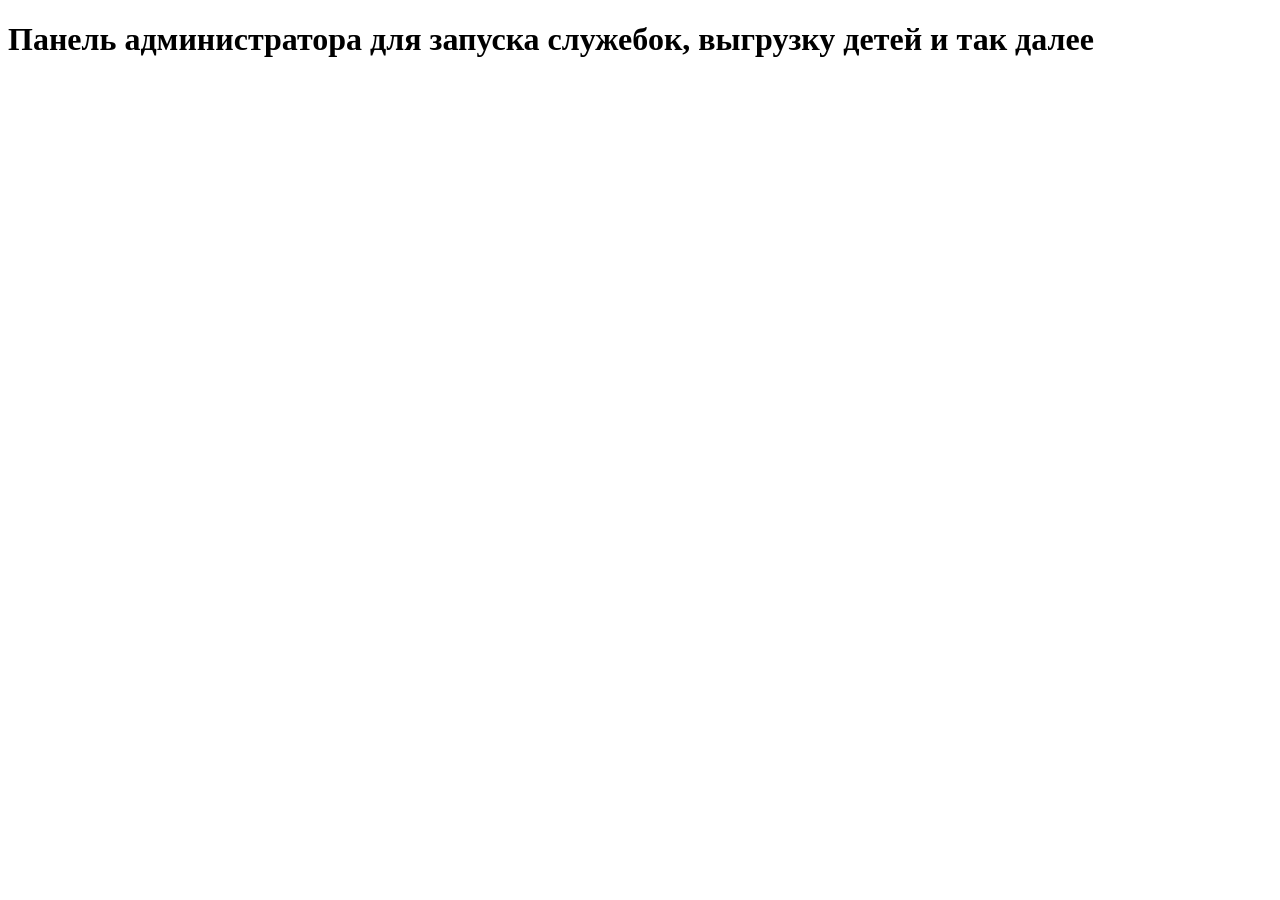
==== admin/index.html @ ee3b6517 "add new folder for panel administration:" ====
<!DOCTYPE html>
<html lang="en">
    <head>
        <meta charset="UTF-8" />
        <meta name="viewport" content="width=device-width, initial-scale=1.0" />
        <title>Admin Panel</title>
    </head>
    <body>
        <h1>
            Панель администратора для запуска служебок, выгрузку детей и так
            далее
        </h1>
    </body>
</html>
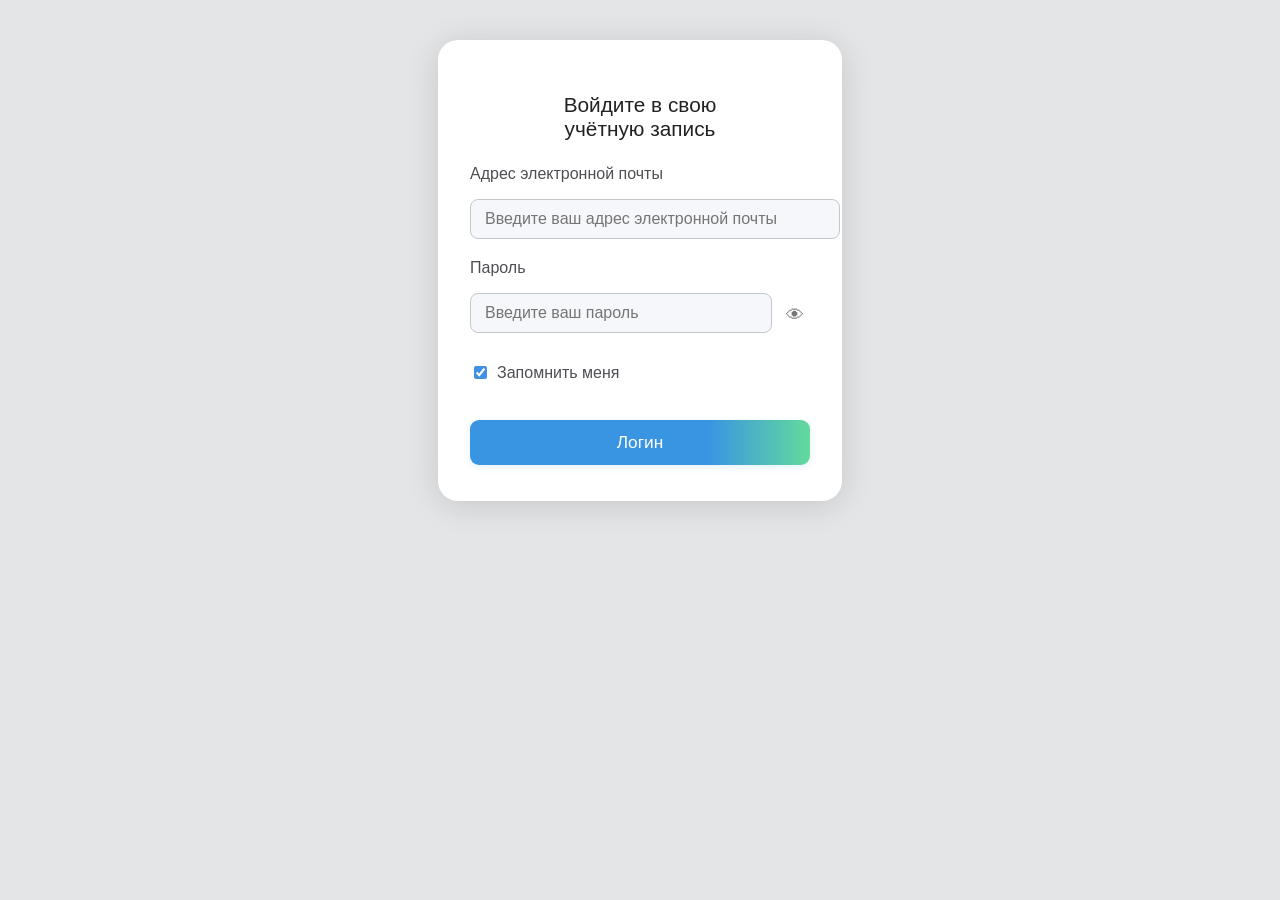
==== commit 238b2ddc: "add page for authorization" ====
--- a/admin/index.html
+++ b/admin/index.html
@@ -1,14 +1,30 @@
 <!DOCTYPE html>
-<html lang="en">
-    <head>
-        <meta charset="UTF-8" />
-        <meta name="viewport" content="width=device-width, initial-scale=1.0" />
-        <title>Admin Panel</title>
-    </head>
-    <body>
-        <h1>
-            Панель администратора для запуска служебок, выгрузку детей и так
-            далее
-        </h1>
-    </body>
+<html lang="ru">
+<head>
+    <meta charset="UTF-8">
+    <title>Авторизация | МК ДТ "Альтаир"</title>
+    <link rel="stylesheet" href="auth.css">
+</head>
+<body>
+    <div class="container">
+        <form id="loginForm" class="auth-panel">
+            <h2>Войдите в свою<br>учётную запись</h2>
+            <label for="email">Адрес электронной почты</label>
+            <input type="email" id="email" placeholder="Введите ваш адрес электронной почты" required>
+            
+            <label for="password">Пароль</label>
+            <div class="password-row">
+                <input type="password" id="password" placeholder="Введите ваш пароль" required>
+                <button type="button" id="togglePwd" class="eye">&#128065;</button>
+            </div>
+            
+            <div class="checkbox-row">
+                <input type="checkbox" id="rememberMe" checked>
+                <label for="rememberMe">Запомнить меня</label>
+            </div>
+            <button type="submit" class="login-btn">Логин</button>
+        </form>
+    </div>
+    <script src="auth.js"></script>
+</body>
 </html>
--- a/admin/auth.css
+++ b/admin/auth.css
@@ -0,0 +1,135 @@
+body {
+    background: #e4e5e7;
+    min-height: 100vh;
+    margin: 0;
+    font-family: 'Inter', 'Segoe UI', Arial, sans-serif;
+    color: #222;
+}
+.container {
+    text-align: center;
+    padding: 40px 0;
+}
+h1 {
+    font-size: 2.2em;
+    margin-bottom: 32px;
+    font-weight: 600;
+    color: #232729;
+}
+.auth-panel {
+    background: #fff;
+    box-shadow: 0 4px 32px 0 #0002;
+    border-radius: 20px;
+    margin: 0 auto 24px;
+    padding: 36px 32px;
+    max-width: 340px;
+    display: flex;
+    flex-direction: column;
+    gap: 16px;
+    align-items: stretch;
+}
+.auth-panel h2 {
+    margin-bottom: 8px;
+    font-weight: 500;
+    font-size: 1.3em;
+    color: #222;
+}
+label {
+    font-size: 1em;
+    color: #4d4f53;
+    text-align: left;
+}
+input[type="email"], input[type="password"] {
+    width: 100%;
+    background: #f6f7fa;
+    border: 1px solid #c2c7cc;
+    border-radius: 8px;
+    padding: 10px 14px;
+    margin-bottom: 4px;
+    font-size: 1em;
+    transition: border 0.2s;
+}
+input[type="email"]:focus, input[type="password"]:focus {
+    border: 1.5px solid #4091e3;
+    background: #fbfbfd;
+    outline: none;
+}
+.password-row {
+    display: flex;
+    align-items: center;
+    gap: 8px;
+}
+.eye {
+    background: none;
+    border: none;
+    cursor: pointer;
+    font-size: 1.13em;
+    color: #777;
+    padding: 0 6px;
+    transition: color 0.2s;
+}
+.eye:hover {
+    color: #4091e3;
+}
+.checkbox-row {
+    display: flex;
+    align-items: center;
+    gap: 7px;
+    margin: 10px 0;
+    font-size: 1em;
+}
+input[type="checkbox"] {
+    accent-color: #4091e3;
+}
+.login-btn {
+    background: linear-gradient(90deg,#3995e2 70%,#63da9c 100%);
+    color: #fff;
+    font-size: 1.08em;
+    border: none;
+    border-radius: 9px;
+    padding: 12px;
+    cursor: pointer;
+    font-weight: 500;
+    box-shadow: 0 2px 9px #3995e221;
+    margin-top: 12px;
+    transition: background 0.2s, box-shadow 0.2s;
+}
+.login-btn:hover {
+    background: linear-gradient(90deg,#3ac2e2 60%,#52edb2 100%);
+    box-shadow: 0 4px 15px #52edb221;
+}
+footer {
+    margin: 34px 0 0;
+    text-align: center;
+    font-size: 1em;
+    color: #444;
+}
+.crafted {
+    margin-bottom: 4px;
+    font-size: 1.02em;
+}
+.heart {
+    color: #5bc374;
+    font-size: 1.16em;
+}
+.license {
+    margin-bottom: 10px;
+    color: #5d6271;
+    font-size: 0.98em;
+}
+nav {
+    display: flex;
+    justify-content: center;
+    gap: 18px;
+    margin-top: 3px;
+    flex-wrap: wrap;
+}
+nav a {
+    color: #4091e3;
+    text-decoration: none;
+    font-size: 0.98em;
+    transition: color 0.15s;
+}
+nav a:hover {
+    color: #33b36b;
+    text-decoration: underline;
+}
